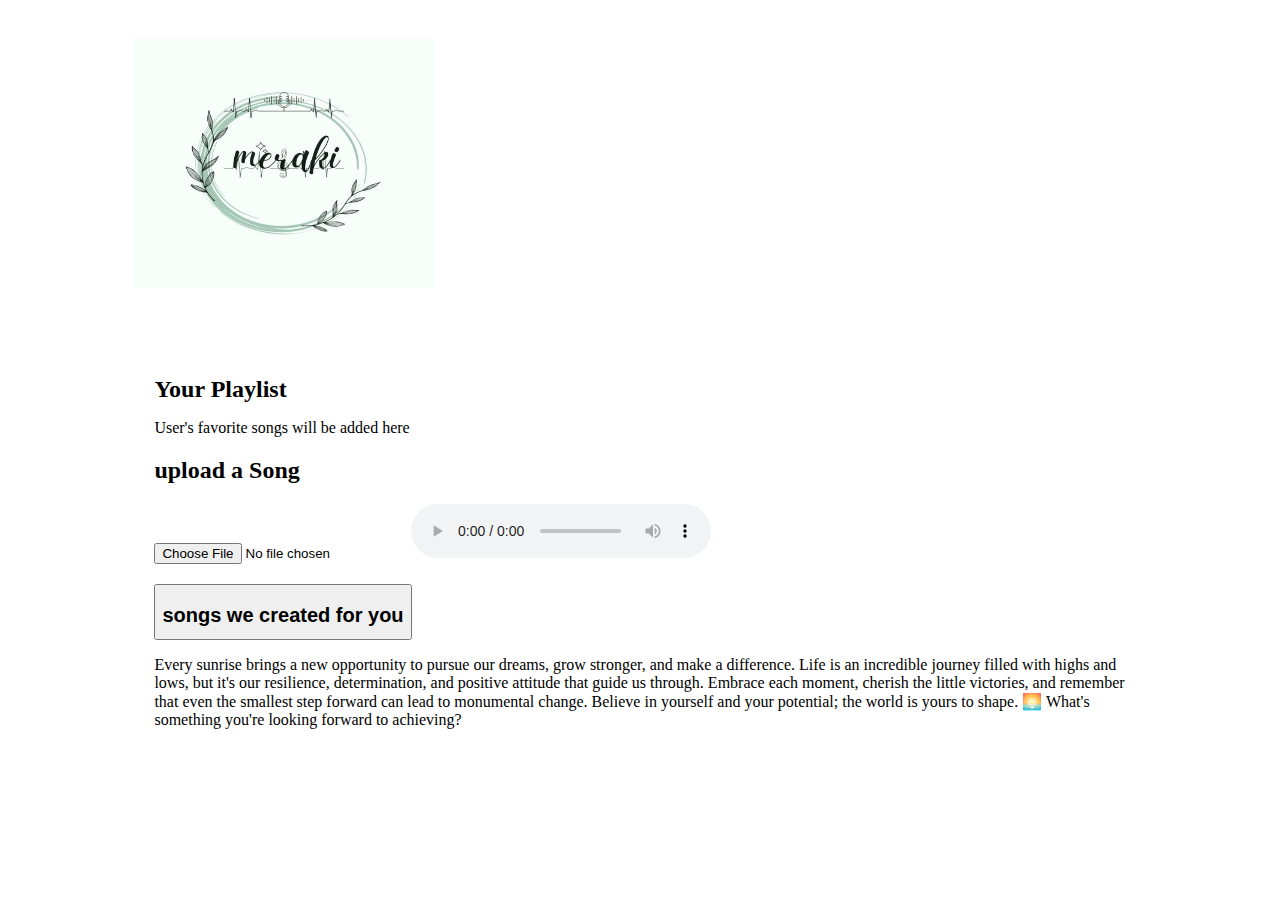
==== index.html @ e548a947 "final submission" ====
<!DOCTYPE html>
<html lang="en">
<head>
    <meta charset="UTF-8">
    <meta name="viewport" content="width=device-width, initial-scale=1.0">
    <title>meraki
    </title>
    <style>
        body {
            
            background-image: url('https://cdn.decorpad.com/photos/2019/01/29/self-adhesive-tropical-pattern-faded-green-leaves-white-wallpaper.jpeg');
            background-size: cover;
            background-repeat: no-repeat;
            background-attachment: fixed;
            
        }
        

        .container {
            width: 80%;
            margin: auto;
            overflow: hidden;
        }
        header {
            background: #fff(140 22% 61%);
            color: #fff;
            padding-top: 30px;
            min-height: 70px;
            border-bottom: #fff 3px solid;
        }
        header a {
            color: #131010;
            text-decoration: none;
            text-transform: uppercase;
            font-size: 16px;
        }
        header ul {
            padding: 0;
            list-style: none;
        }
        header li {
            display: inline;
            padding: 0 20px 0 20px;
        }
        .main-content {
            padding: 20px;
            background: #fff;
            margin-top: 20px;
        }
        .playlist {
            margin-top: 20px;
        }
        .playlist h2 {
            margin-bottom: 10px;
        }
        .playlist ul {
            list-style: none;
            padding: 0;
        }
        .playlist li {
            background: #eee;
            margin-bottom: 10px;
            padding: 10px;
            border-radius: 5px;
        }
        .add-song {
            margin-top: 20px;
        }
        .add-song input[type="text"] {
            padding: 10px;
            width: 80%;
            margin-right: 10px;
        }
        .add-song input[type="submit"] {
            padding: 10px;
            background: #333;
            color: #fff;
            border: none;
            cursor: pointer;
        }
    </style>
</head>
<body>
    <header>
        <div class="container">
            <img src="Meraki.jpg" alt="img not available" width="300" height="250">
            
            <h1 style="font-family:cursive; font-style: italic;color: #f8f4f4;"><i></i></h1>        </div>
    </header>
    <div class="container">
        <div class="main-content">
            <div class="playlist">
                <h2>Your Playlist</h2>
                <ul id="user-playlist">
                    User's favorite songs will be added here
                </ul>
            </div>
            <div class="upload-song">
                <h2>upload a Song</h2>
                <!-- <input type="text" id="song-input" placeholder="Enter song name"> -->
                <!-- <input type="submit" value="Upload Song" onclick="uploadSong()"> -->
                <input type="file" id="fileInput" accept="audio/mp3" />
<audio id="audioPlayer" controls></audio>

<script>
    document.getElementById('fileInput').addEventListener('change', function(event) {
        let file = event.target.files[0]; // Get the uploaded file
        if (file) {
            let objectURL = URL.createObjectURL(file); // Create a temporary URL for the file
            let audioPlayer = document.getElementById('audioPlayer');
            audioPlayer.src = objectURL; // Set audio source to uploaded file
            audioPlayer.play(); // Play the audio
        }
    });
</script>
            </div>
            <div class="playlist">
                <button onclick="redirectToWebsite()"><h2>songs we created for you</h2></button>
                

                
                
                
                <p>Every sunrise brings a new opportunity to pursue our dreams, grow stronger, and make a difference. Life is an incredible journey filled with highs and lows, but it's our resilience, determination, and positive attitude that guide us through. Embrace each moment, cherish the little victories, and remember that even the smallest step forward can lead to monumental change. Believe in yourself and your potential; the world is yours to shape. 🌅

                    What's something you're looking forward to achieving?
                    </p>
                
            </div>
        </div>
    </div>
    <script>
        function addSong() {
            var songInput = document.getElementById('song-input');
            var songName = songInput.value;
            if (songName) {
                var userPlaylist = document.getElementById('user-playlist');
                var li = document.createElement('li');
                li.textContent = songName;
                userPlaylist.appendChild(li);
                songInput.value = '';
            }
        }
        function redirectToWebsite() {
            window.location.href = 'codepart.html';
        }
    </script>
</body>
</html>
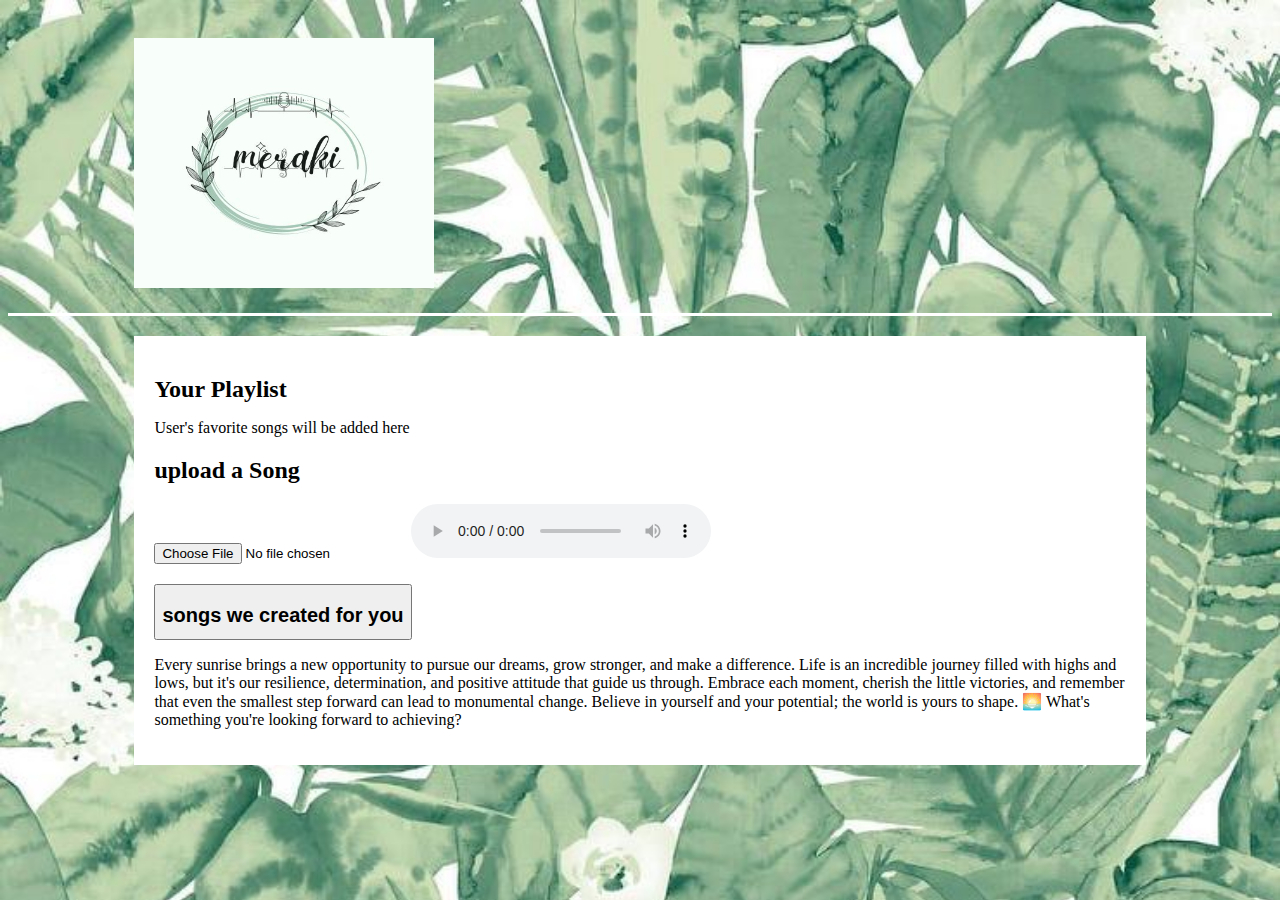
==== commit b88c7fd6: "background change" ====
--- a/index.html
+++ b/index.html
@@ -8,7 +8,7 @@
     <style>
         body {
             
-            background-image: url('https://cdn.decorpad.com/photos/2019/01/29/self-adhesive-tropical-pattern-faded-green-leaves-white-wallpaper.jpeg');
+            background-image: url("bgweb.jpeg");
             background-size: cover;
             background-repeat: no-repeat;
             background-attachment: fixed;
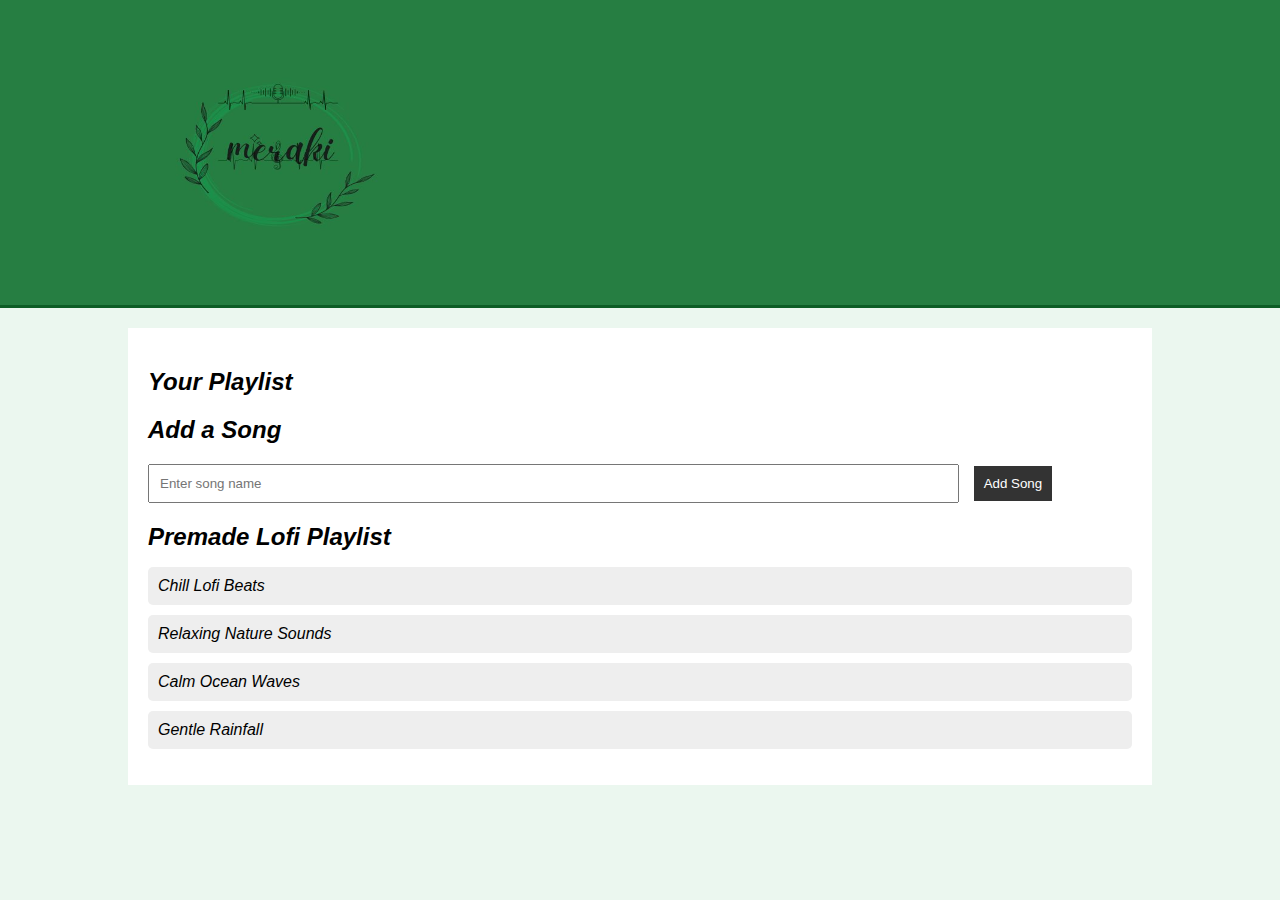
==== commit fe82cb34: "live saver" ====
--- a/index.html
+++ b/index.html
@@ -7,26 +7,24 @@
     </title>
     <style>
         body {
-            
-            background-image: url("bgweb.jpeg");
-            background-size: cover;
-            background-repeat: no-repeat;
-            background-attachment: fixed;
-            
+            font-family: Arial, sans-serif;
+            background-color: #ebf7ef;
+            font-style: italic;
+            font-family: 'Cursive', sans-serif;
+            margin: 0;
+            padding: 0;
         }
-        
-
         .container {
             width: 80%;
             margin: auto;
             overflow: hidden;
         }
         header {
-            background: #fff(140 22% 61%);
+            background: #267e42;
             color: #fff;
             padding-top: 30px;
             min-height: 70px;
-            border-bottom: #fff 3px solid;
+            border-bottom: #0d5d26 3px solid;
         }
         header a {
             color: #131010;
@@ -83,7 +81,7 @@
 <body>
     <header>
         <div class="container">
-            <img src="Meraki.jpg" alt="img not available" width="300" height="250">
+            <img src="meraki1.jpg" alt="img not available" width="300" height="250">
             
             <h1 style="font-family:cursive; font-style: italic;color: #f8f4f4;"><i></i></h1>        </div>
     </header>
@@ -92,40 +90,22 @@
             <div class="playlist">
                 <h2>Your Playlist</h2>
                 <ul id="user-playlist">
-                    User's favorite songs will be added here
+                    <!-- User's favorite songs will be added here -->
                 </ul>
             </div>
-            <div class="upload-song">
-                <h2>upload a Song</h2>
-                <!-- <input type="text" id="song-input" placeholder="Enter song name"> -->
-                <!-- <input type="submit" value="Upload Song" onclick="uploadSong()"> -->
-                <input type="file" id="fileInput" accept="audio/mp3" />
-<audio id="audioPlayer" controls></audio>
-
-<script>
-    document.getElementById('fileInput').addEventListener('change', function(event) {
-        let file = event.target.files[0]; // Get the uploaded file
-        if (file) {
-            let objectURL = URL.createObjectURL(file); // Create a temporary URL for the file
-            let audioPlayer = document.getElementById('audioPlayer');
-            audioPlayer.src = objectURL; // Set audio source to uploaded file
-            audioPlayer.play(); // Play the audio
-        }
-    });
-</script>
+            <div class="add-song">
+                <h2>Add a Song</h2>
+                <input type="text" id="song-input" placeholder="Enter song name">
+                <input type="submit" value="Add Song" onclick="addSong()">
             </div>
             <div class="playlist">
-                <button onclick="redirectToWebsite()"><h2>songs we created for you</h2></button>
-                
-
-                
-                
-                
-                <p>Every sunrise brings a new opportunity to pursue our dreams, grow stronger, and make a difference. Life is an incredible journey filled with highs and lows, but it's our resilience, determination, and positive attitude that guide us through. Embrace each moment, cherish the little victories, and remember that even the smallest step forward can lead to monumental change. Believe in yourself and your potential; the world is yours to shape. 🌅
-
-                    What's something you're looking forward to achieving?
-                    </p>
-                
+                <h2>Premade Lofi Playlist</h2>
+                <ul>
+                    <li>Chill Lofi Beats</li>
+                    <li>Relaxing Nature Sounds</li>
+                    <li>Calm Ocean Waves</li>
+                    <li>Gentle Rainfall</li>
+                </ul>
             </div>
         </div>
     </div>
@@ -141,9 +121,6 @@
                 songInput.value = '';
             }
         }
-        function redirectToWebsite() {
-            window.location.href = 'codepart.html';
-        }
     </script>
 </body>
 </html>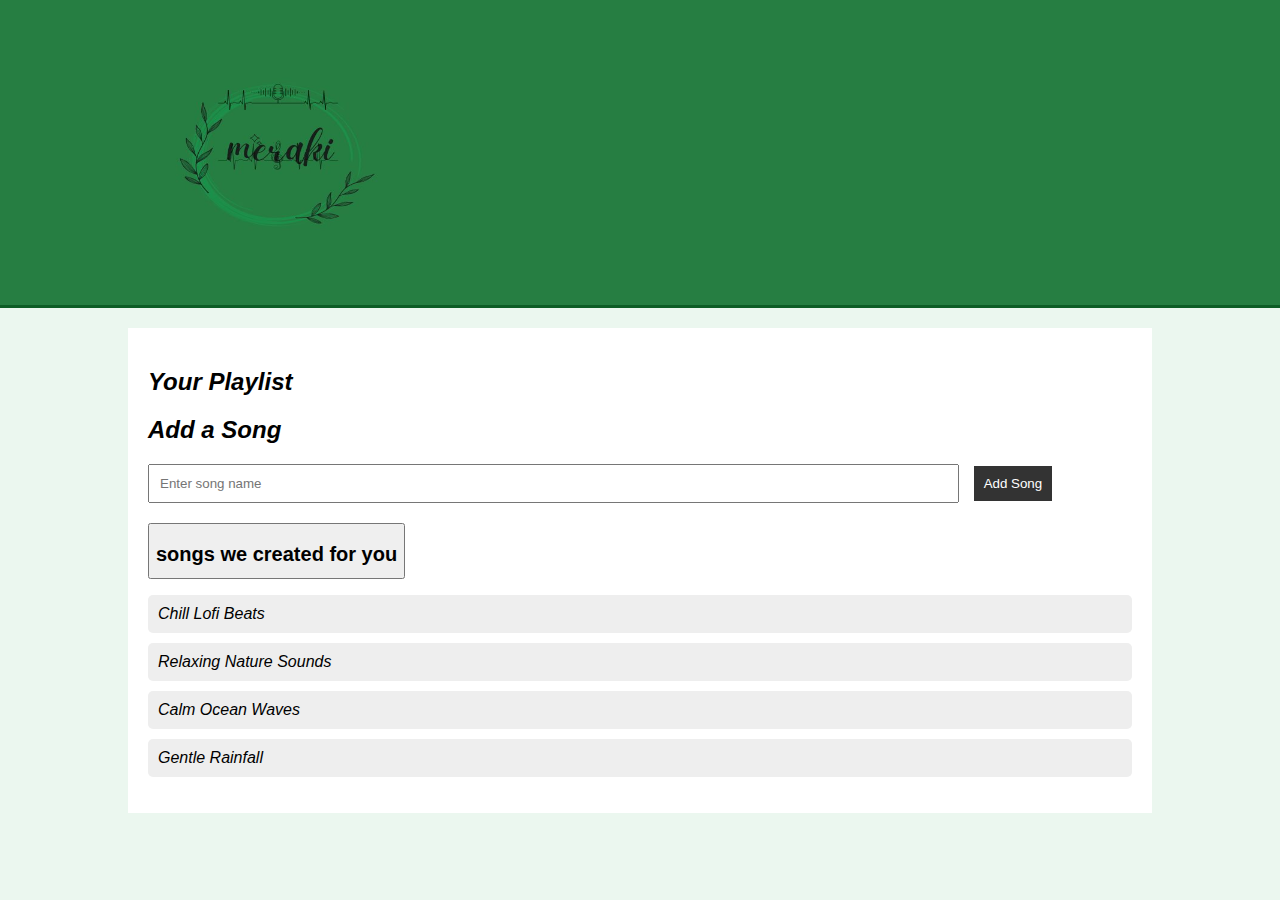
==== commit ea671992: "edited" ====
--- a/index.html
+++ b/index.html
@@ -99,7 +99,10 @@
                 <input type="submit" value="Add Song" onclick="addSong()">
             </div>
             <div class="playlist">
-                <h2>Premade Lofi Playlist</h2>
+                <button onclick="redirectToWebsite()"><h2>songs we created for you</h2></button>
+
+                
+                
                 <ul>
                     <li>Chill Lofi Beats</li>
                     <li>Relaxing Nature Sounds</li>
@@ -121,6 +124,9 @@
                 songInput.value = '';
             }
         }
+        function redirectToWebsite() {
+            window.location.href = 'codepart.html';
+        }
     </script>
 </body>
 </html>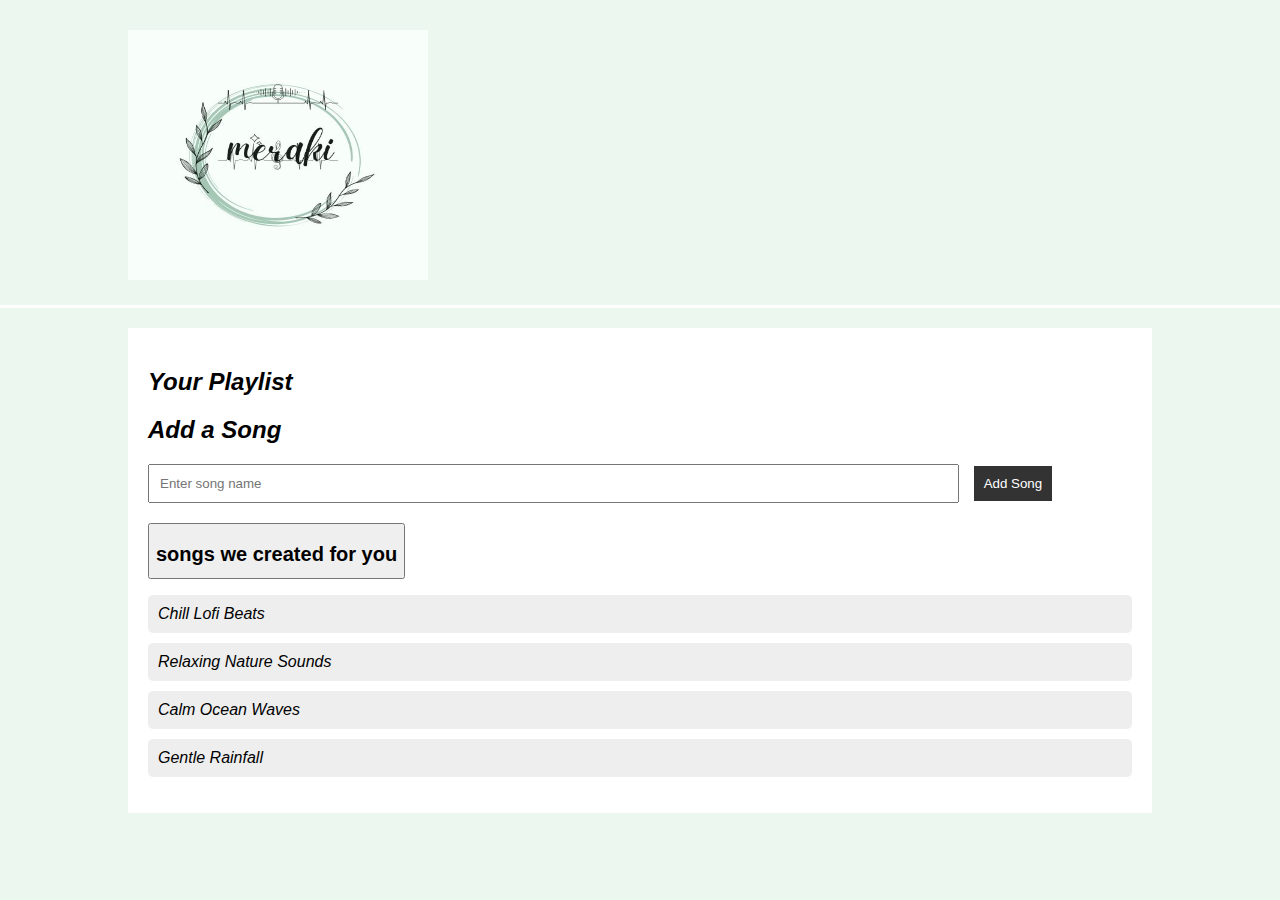
==== commit 77e9a864: "colour change" ====
--- a/index.html
+++ b/index.html
@@ -20,11 +20,11 @@
             overflow: hidden;
         }
         header {
-            background: #267e42;
+            background: #fff(140 22% 61%);
             color: #fff;
             padding-top: 30px;
             min-height: 70px;
-            border-bottom: #0d5d26 3px solid;
+            border-bottom: #fff 3px solid;
         }
         header a {
             color: #131010;
@@ -81,7 +81,7 @@
 <body>
     <header>
         <div class="container">
-            <img src="meraki1.jpg" alt="img not available" width="300" height="250">
+            <img src="Meraki.jpg" alt="img not available" width="300" height="250">
             
             <h1 style="font-family:cursive; font-style: italic;color: #f8f4f4;"><i></i></h1>        </div>
     </header>
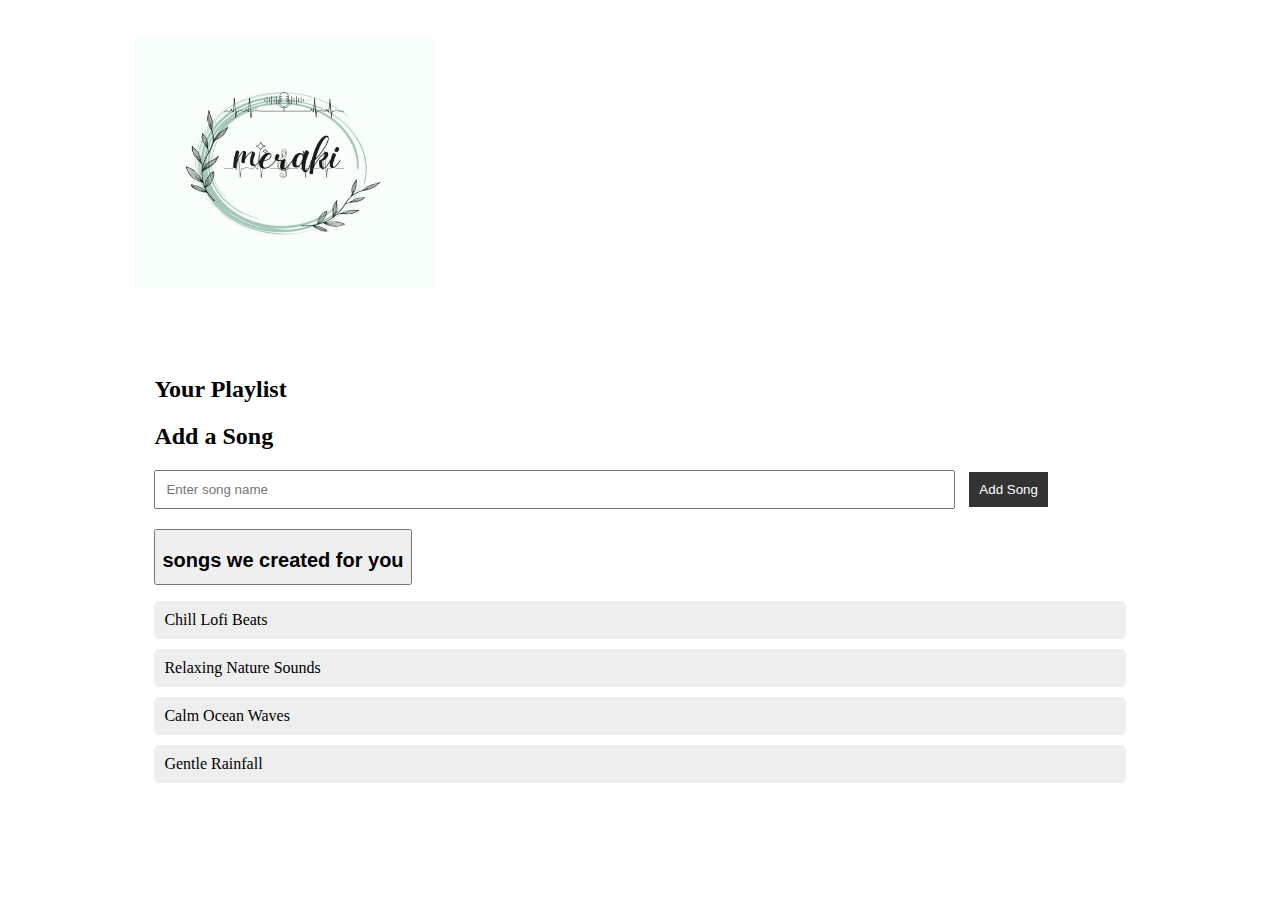
==== commit 6accb73a: "names added" ====
--- a/index.html
+++ b/index.html
@@ -7,12 +7,17 @@
     </title>
     <style>
         body {
-            font-family: Arial, sans-serif;
+            /* font-family: Arial, sans-serif; 
             background-color: #ebf7ef;
             font-style: italic;
             font-family: 'Cursive', sans-serif;
             margin: 0;
-            padding: 0;
+            /* padding: 0; */
+            background-image: url('https://cdn.decorpad.com/photos/2019/01/29/self-adhesive-tropical-pattern-faded-green-leaves-white-wallpaper.jpeg');
+            background-size: cover;
+            background-repeat: no-repeat;
+            background-attachment: fixed;
+            
         }
         .container {
             width: 80%;
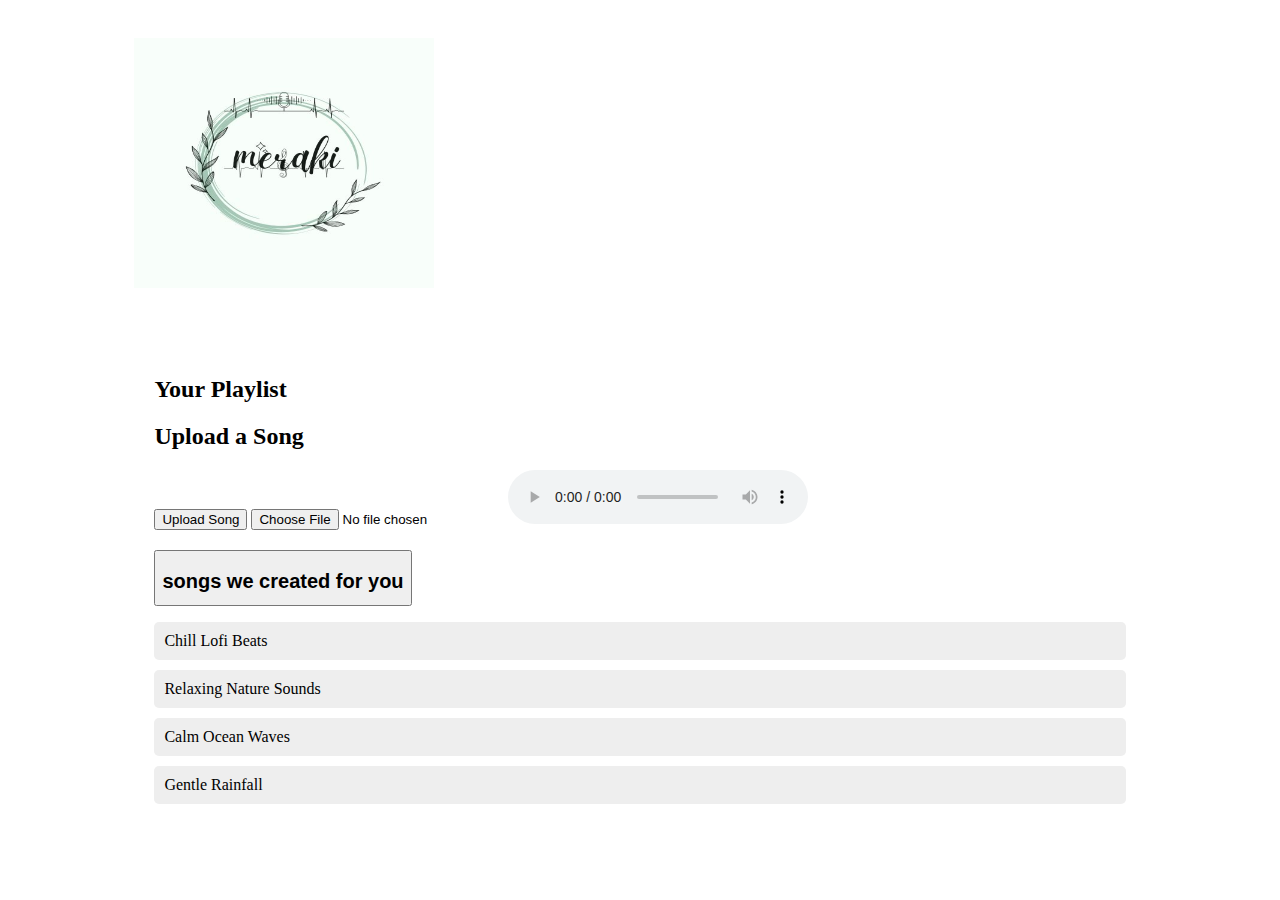
==== commit 25157cdc: "added" ====
--- a/index.html
+++ b/index.html
@@ -98,10 +98,24 @@
                     <!-- User's favorite songs will be added here -->
                 </ul>
             </div>
-            <div class="add-song">
-                <h2>Add a Song</h2>
-                <input type="text" id="song-input" placeholder="Enter song name">
-                <input type="submit" value="Add Song" onclick="addSong()">
+            <div class="Upload-song">
+                <h2>Upload a Song</h2>
+                <input type="submit" value="Upload Song" onclick="uploadSong()">
+                <input type="file" id="fileInput" accept="audio/mp3" />
+<audio id="audioPlayer" controls></audio>
+
+<script>
+    document.getElementById('fileInput').addEventListener('change', function(event) {
+        let file = event.target.files[0]; // Get the uploaded file
+        if (file) {
+            let objectURL = URL.createObjectURL(file); // Create a temporary URL for the file
+            let audioPlayer = document.getElementById('audioPlayer');
+            audioPlayer.src = objectURL; // Set audio source to uploaded file
+            audioPlayer.play(); // Play the audio
+     
+        }
+    });
+</script>
             </div>
             <div class="playlist">
                 <button onclick="redirectToWebsite()"><h2>songs we created for you</h2></button>
